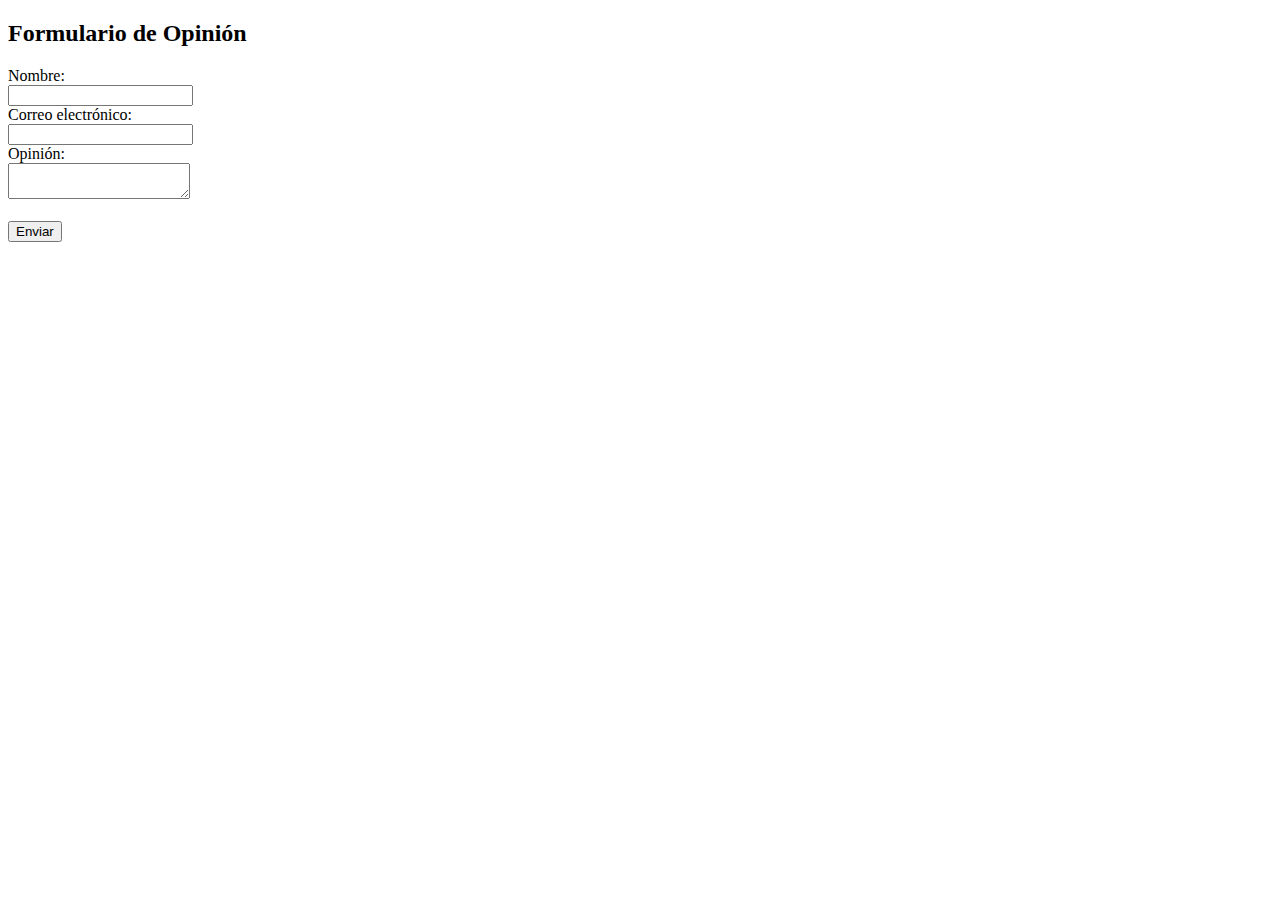
==== index.html @ 54769376 "Inicializar repositorio" ====
<!DOCTYPE html>
<html lang="es">
<head>
    <meta charset="UTF-8">
    <meta name="viewport" content="width=device-width, initial-scale=1.0">
    <title>Formulario de Opinión</title>
</head>
<body>
    <h2>Formulario de Opinión</h2>
    <form action="enviarcorreo.php" method="post">
        <label for="nombre">Nombre:</label><br>
        <input type="text" id="nombre" name="nombre" required><br>
        <label for="correo">Correo electrónico:</label><br>
        <input type="email" id="correo" name="correo" required><br>
        <label for="opinion">Opinión:</label><br>
        <textarea id="opinion" name="opinion" required></textarea><br><br>
        <input type="submit" value="Enviar">
    </form>
</body>
</html>
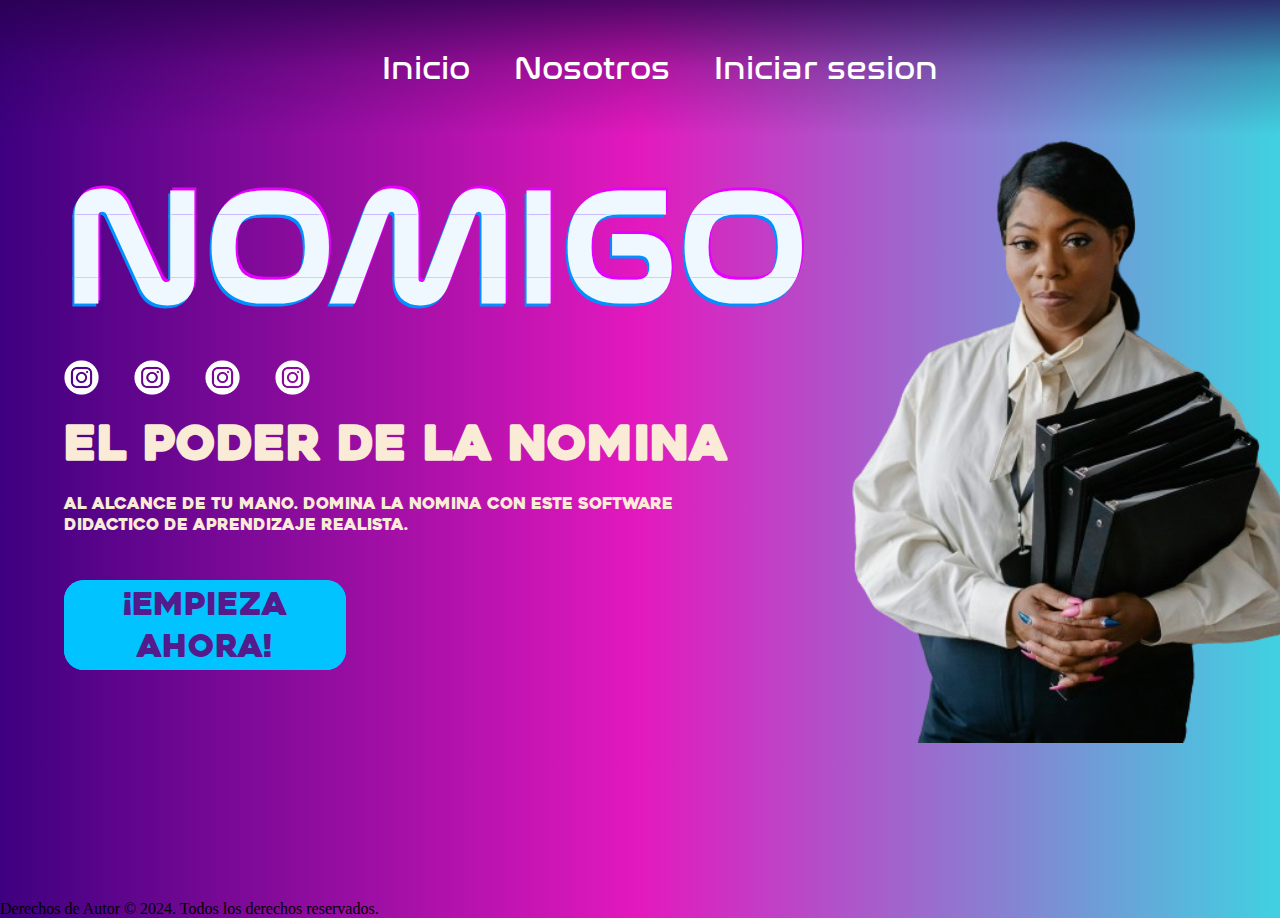
==== commit b4f2962d: "Login con verificacion via gmail por medio de un token (sin validacionesde formulario)" ====
--- a/index.html
+++ b/index.html
@@ -3,19 +3,47 @@
 <head>
     <meta charset="UTF-8">
     <meta name="viewport" content="width=device-width, initial-scale=1.0">
-    <title>Formulario de Opinión</title>
+    <title>Título de la Página</title>
+    <link rel="stylesheet" href="css/index.css">
+    
 </head>
 <body>
-    <h2>Formulario de Opinión</h2>
-    <form action="enviarcorreo.php" method="post">
-        <label for="nombre">Nombre:</label><br>
-        <input type="text" id="nombre" name="nombre" required><br>
-        <label for="correo">Correo electrónico:</label><br>
-        <input type="email" id="correo" name="correo" required><br>
-        <label for="opinion">Opinión:</label><br>
-        <textarea id="opinion" name="opinion" required></textarea><br><br>
-        <input type="submit" value="Enviar">
-    </form>
+    <header id="cabecera">
+        <nav id="navegacion">
+            <ul id="ulist">
+                <li class="list"><a href="#inicio">Inicio</a></li>
+                <li class="list"><a href="#nosotros">Nosotros</a></li>
+                <li class="list"><a href="#iniciar-sesion">Iniciar sesion</a></li>
+            </ul>
+        </nav>
+    </header>
+
+    <main>
+        <section id="inicio">
+            <div id="information">
+                <div class="stack" style="--stacks: 3;">
+                    <span style="--index: 0;">NOMIGO</span>
+                    <span style="--index: 1;">NOMIGO</span>
+                    <span style="--index: 2;">NOMIGO</span>
+                  </div>
+                <div class="redes">
+                    <img src="img/redes/instagram (1).png" alt=""><img src="img/redes/instagram (1).png" alt=""><img src="img/redes/instagram (1).png" alt=""><img src="img/redes/instagram (1).png" alt="">
+                </div>
+                <h2>EL PODER DE LA NOMINA</h2>
+                <p> Al alcance de tu mano. domina la nomina con este software didactico de aprendizaje realista.</p>
+                <a href="">¡EMPIEZA AHORA!</a>
+            </div>
+
+            <div id="imagen-glitch">
+                <img src="img/negra.png" alt="negra">
+            </div>
+        </section>
+
+    </main>
+
+    <footer>
+        <p>Derechos de Autor © 2024. Todos los derechos reservados.</p>
+    </footer>
 </body>
+<script src="js/index.js"></script>
 </html>
- --- a/css/index.css
+++ b/css/index.css
@@ -0,0 +1,193 @@
+@font-face {
+    font-family: "nomigo";
+    src: url("../fonts/nasalization-free/nasalization-rg.otf");
+}
+@font-face {
+    font-family: "nomigo_p";
+    src: url("../fonts/Heavitas-Font/Heavitas.ttf");
+}
+* {
+    margin: auto;
+    box-sizing: border-box;
+}
+
+body {
+    background: linear-gradient(to right, rgb(62, 0, 128), rgb(227, 25, 190), rgb(64, 209, 225));
+    
+}
+#cabecera{
+    width: 100%;
+    height: 15vh;
+    background: linear-gradient(to bottom, rgba(37, 0, 76, 0.778), rgba(37, 0, 76, 0.263), transparent);
+
+}
+#navegacion{
+
+    width: 50%;
+    height: 100%;
+}
+#ulist{
+    width: 100%;
+    height: 100%;
+    display: flex;
+    flex-direction: row; 
+    list-style: none;
+    align-items: center;
+    justify-content: space-between;
+}
+.list a{
+    color: rgb(255, 255, 255);
+    text-decoration: none;
+    font-family: nomigo;
+    font-size: 2rem;
+    
+}
+#inicio{
+    width: 100%;
+    height: 85vh;
+    display: flex;
+    flex-direction: row;
+}
+
+#information{
+    width: 60%;
+    height: 100%;
+    display: flex;
+    flex-direction: column;
+    align-items: flex-start;
+    justify-content: flex-start;
+    padding-left: 5%;
+}
+.redes{
+    display: flex;
+    flex-direction: row;
+    width: 50%;
+    margin: 0;
+}
+.redes img {
+    width: auto;
+    max-width: 10%;
+    margin: 0;
+    margin-right: 10%;
+    filter: invert(100);
+}
+
+#information h2{
+    color: antiquewhite;
+    font-family: nomigo_p;
+    margin: 0;
+    font-size: 3rem;
+    margin-top: 2vh;
+
+}
+#information p{
+    color: antiquewhite;
+    font-family: nomigo_p;
+    margin: 0;
+    margin-top: 2vh;
+    font-size: 1rem;
+}
+#information a {
+    font-family: nomigo_p;
+    background-color: rgb(0, 195, 255);
+    margin: 0;
+    margin-top: 5vh;
+    width: 40%;
+    height: 10vh;
+    border-radius: 20px;
+    text-align: center;
+    display: flex;
+    justify-content: center;
+    align-items: center;
+    text-decoration: none;
+    position: relative;
+    font-size: 2rem;
+}
+
+#information a::after {
+    content: "";
+    position: absolute;
+    top: 0;
+    left: 0;
+    width: 100%;
+    height: 100%;
+    background-color: inherit;
+    z-index: -1;
+    border-radius: inherit;
+}
+
+#imagen-glitch {
+    width: 40%;
+    height: 100%;
+    display: flex;
+    justify-content: flex-start;
+    overflow: hidden;
+}
+
+#imagen-glitch img {
+    width: 100%;
+    height: auto;
+    transform: translateY(-20%);
+}
+
+.stack {
+    height: 25vh;
+    display: grid;
+    grid-template-columns: 1fr;
+    font-family: nomigo;
+    color: aliceblue;
+    margin: 0;
+  }
+  
+  .stack span {
+    text-shadow: 2px -3px 0 rgb(230, 0, 255), -2px 3px 0 rgb(0, 145, 255);
+    font-weight: bold;
+    grid-row-start: 1;
+    grid-column-start: 1;
+    font-size: 10rem;
+    --stack-height: calc(100% / var(--stacks) - 1px);
+    --inverse-index: calc(calc(var(--stacks) - 1) - var(--index));
+    --clip-top: calc(var(--stack-height) * var(--index));
+    --clip-bottom: calc(var(--stack-height) * var(--inverse-index));
+    clip-path: inset(var(--clip-top) 0 var(--clip-bottom) 0);
+    animation: stack 340ms cubic-bezier(.46,.29,0,1.24) 1 backwards calc(var(--index) * 120ms), glitch var(--glitch-duration) ease infinite var(--glitch-delay) alternate-reverse;
+  }
+  
+  .stack span:nth-child(odd) { --glitch-translate: 8px; }
+  .stack span:nth-child(even) { --glitch-translate: -8px; }
+  
+  @keyframes stack {
+    0% {
+      opacity: 0;
+      transform: translateX(-50%);
+      text-shadow: -5px 5px 0 rgb(255, 0, 221), 5px -5px 0 rgb(0, 145, 255); /* Ajusta los valores de desplazamiento */
+    }
+    60% {
+      opacity: 0.5;
+      transform: translateX(50%);
+    }
+    80% {
+      transform: none;
+      opacity: 1;
+      text-shadow: 2x -3px 0 rgb(230, 0, 255), -3px 5px 0 rgb(0, 145, 255); /* Ajusta los valores de desplazamiento */
+    }
+    100% {
+        text-shadow: 5px -1px 0 rgb(230, 0, 255), -3px 3px 0 rgb(0, 145, 255); /* Ajusta los valores de desplazamiento */
+
+    }
+  }
+  
+  @keyframes glitch {
+    0% {
+      text-shadow: -3px 4px 0 rgb(230, 0, 255), 3px -1px 0 rgb(0, 145, 255); /* Ajusta los valores de desplazamiento */
+      transform: translate(var(--glitch-translate));
+    }
+    2% {
+      text-shadow: 3px -5px 0 rgb(230, 0, 255), -4px 3px 0 rgb(0, 145, 255); /* Ajusta los valores de desplazamiento */
+    }
+    4%, 100% {   
+      transform: none; 
+    }
+  }
+  
+  